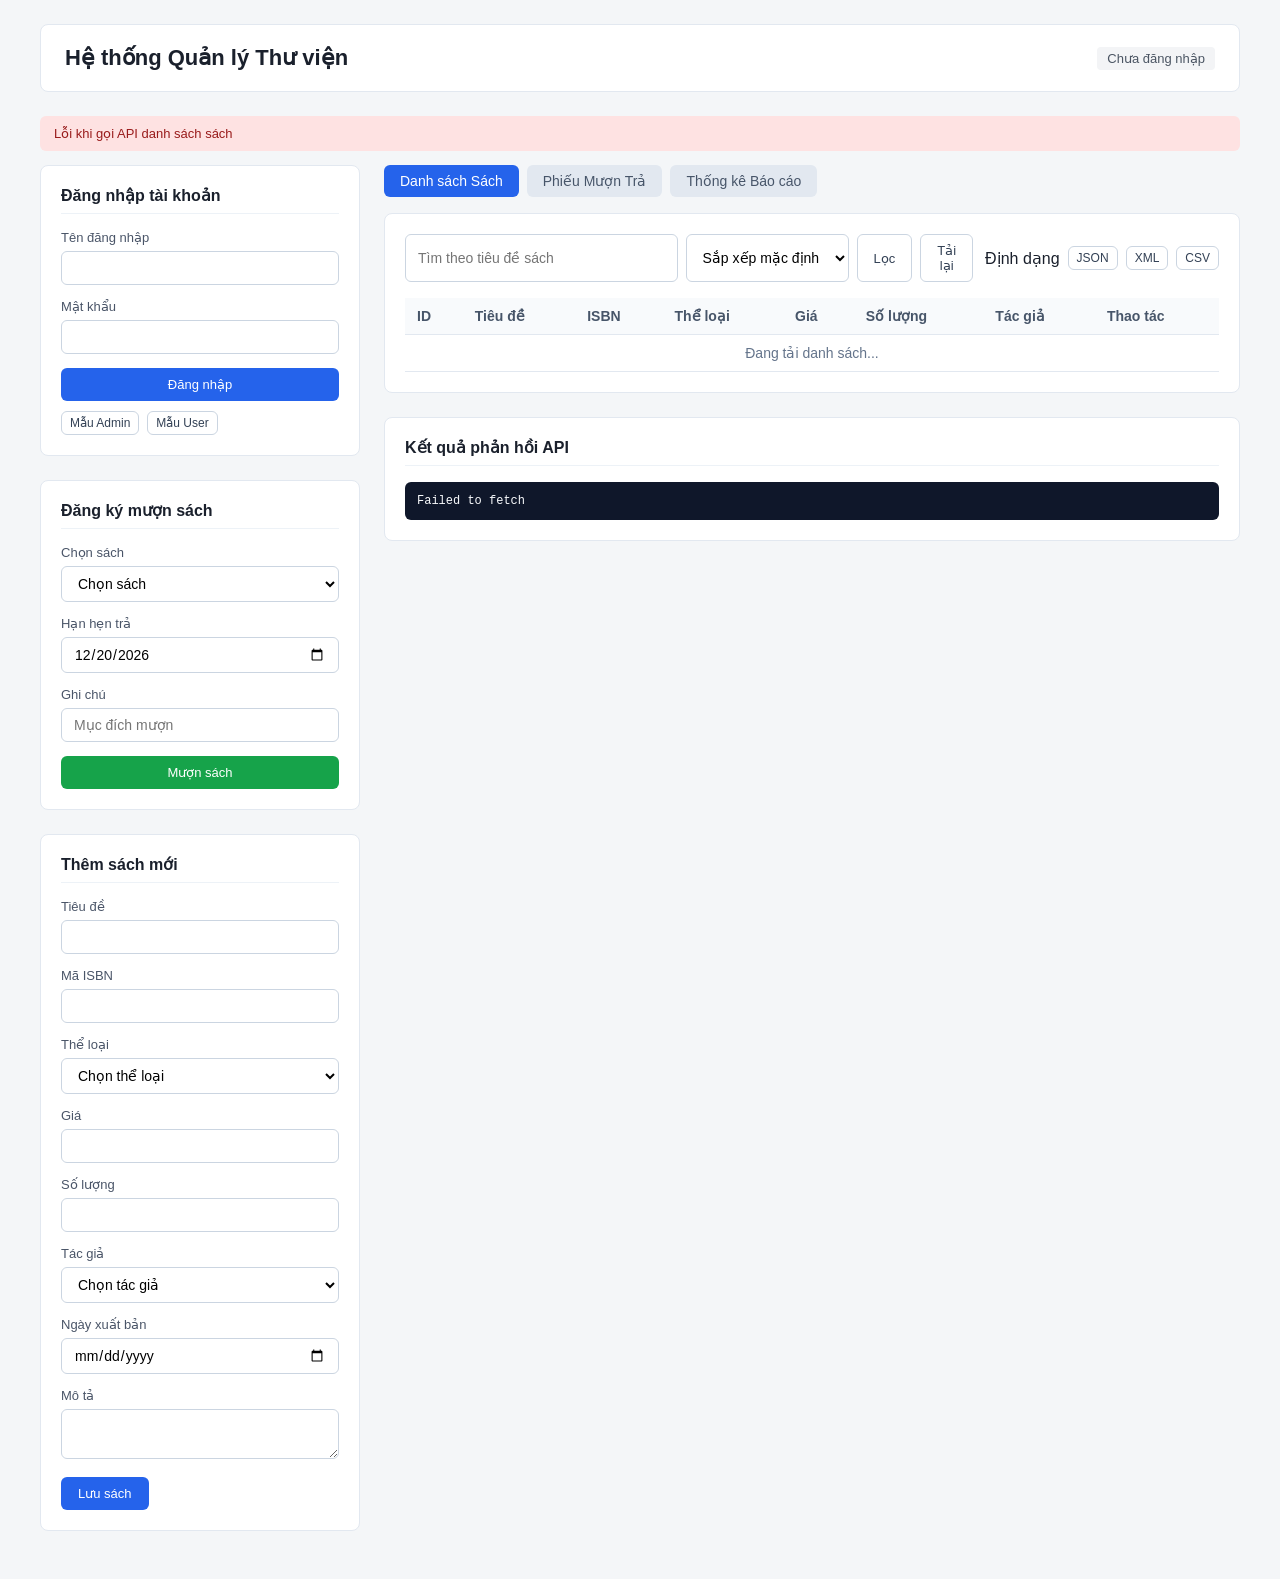
==== Frontend/index.html @ f19b7ca0 "first commit" ====
<!DOCTYPE html>
<html lang="vi">
<head>
    <meta charset="UTF-8">
    <meta name="viewport" content="width=device-width, initial-scale=1.0">
    <title>Hệ thống Quản lý Thư viện</title>
    <link rel="stylesheet" href="css/style.css">
</head>
<body>
    <div class="container">
        <header>
            <h1>Hệ thống Quản lý Thư viện</h1>
            <div class="auth-bar">
                <span id="userStatus" class="badge badge-guest">Chưa đăng nhập</span>
                <button id="btnChangePasswordModal" class="btn btn-secondary btn-sm hidden" onclick="toggleChangePasswordCard()">Đổi mật khẩu</button>
                <button id="btnLogout" class="btn btn-secondary btn-sm hidden" onclick="handleLogout()">Đăng xuất</button>
            </div>
        </header>

        <div id="notification" class="alert hidden"></div>

        <div class="grid">
            <div>
                <!-- Khối đăng nhập -->
                <div id="loginCard" class="card">
                    <div class="card-title">Đăng nhập tài khoản</div>
                    <form id="loginForm" onsubmit="handleLogin(event)">
                        <div class="form-group">
                            <label>Tên đăng nhập</label>
                            <input type="text" id="loginUsername" required autocomplete="username">
                        </div>
                        <div class="form-group">
                            <label>Mật khẩu</label>
                            <input type="password" id="loginPassword" required autocomplete="current-password">
                        </div>
                        <button type="submit" class="btn btn-primary" style="width: 100%;">Đăng nhập</button>
                        <div class="btn-group">
                            <button type="button" class="btn btn-secondary btn-sm" onclick="fillAccount('admin', 'Admin@123456')">Mẫu Admin</button>
                            <button type="button" class="btn btn-secondary btn-sm" onclick="fillAccount('user1', 'User@123456')">Mẫu User</button>
                        </div>
                    </form>
                </div>

                <!-- Khối đổi mật khẩu -->
                <div id="changePasswordCard" class="card hidden">
                    <div class="card-title">Đổi mật khẩu tài khoản</div>
                    <form id="changePasswordForm" onsubmit="handleChangePassword(event)">
                        <div class="form-group">
                            <label>Mật khẩu hiện tại</label>
                            <input type="password" id="currentPassword" required>
                        </div>
                        <div class="form-group">
                            <label>Mật khẩu mới</label>
                            <input type="password" id="newPassword" required minlength="8">
                        </div>
                        <div class="btn-group">
                            <button type="submit" class="btn btn-primary">Xác nhận</button>
                            <button type="button" class="btn btn-secondary" onclick="toggleChangePasswordCard()">Đóng</button>
                        </div>
                    </form>
                </div>

                <!-- Khối mượn sách -->
                <div class="card">
                    <div class="card-title">Đăng ký mượn sách</div>
                    <form id="borrowForm" onsubmit="handleBorrowBook(event)">
                        <div class="form-group">
                            <label>Chọn sách</label>
                            <select id="borrowBookSelect" required>
                                <option value="">Chọn sách</option>
                            </select>
                        </div>
                        <div class="form-group">
                            <label>Hạn hẹn trả</label>
                            <input type="date" id="borrowDueDate" required>
                        </div>
                        <div class="form-group">
                            <label>Ghi chú</label>
                            <input type="text" id="borrowNotes" maxlength="200" placeholder="Mục đích mượn">
                        </div>
                        <button type="submit" class="btn btn-success" style="width: 100%;">Mượn sách</button>
                    </form>
                </div>

                <!-- Khối thêm và sửa sách -->
                <div class="card">
                    <div id="formTitle" class="card-title">Thêm sách mới</div>
                    <form id="bookForm" onsubmit="handleSaveBook(event)">
                        <input type="hidden" id="bookId">
                        
                        <div class="form-group">
                            <label>Tiêu đề</label>
                            <input type="text" id="bookTitle" required maxlength="200">
                        </div>

                        <div class="form-group">
                            <label>Mã ISBN</label>
                            <input type="text" id="bookISBN" required maxlength="20">
                        </div>

                        <div class="form-group">
                            <label>Thể loại</label>
                            <select id="bookCategoryId" required>
                                <option value="">Chọn thể loại</option>
                            </select>
                        </div>

                        <div class="form-group">
                            <label>Giá</label>
                            <input type="number" id="bookPrice" step="1000" min="1000" required>
                        </div>

                        <div class="form-group">
                            <label>Số lượng</label>
                            <input type="number" id="bookQuantity" min="0" required>
                        </div>

                        <div class="form-group">
                            <label>Tác giả</label>
                            <select id="bookAuthorId" required>
                                <option value="">Chọn tác giả</option>
                            </select>
                        </div>

                        <div class="form-group">
                            <label>Ngày xuất bản</label>
                            <input type="date" id="bookPublishedDate" required>
                        </div>

                        <div class="form-group">
                            <label>Mô tả</label>
                            <textarea id="bookDescription" rows="2" maxlength="500"></textarea>
                        </div>

                        <div class="btn-group">
                            <button type="submit" id="btnSaveBook" class="btn btn-primary">Lưu sách</button>
                            <button type="button" id="btnCancelEdit" class="btn btn-secondary hidden" onclick="resetBookForm()">Hủy</button>
                        </div>
                    </form>
                </div>
            </div>

            <div>
                <!-- Thanh chuyển Tab nội dung -->
                <div class="tabs">
                    <button class="tab-btn active" id="tabBooksBtn" onclick="switchTab('books')">Danh sách Sách</button>
                    <button class="tab-btn" id="tabBorrowBtn" onclick="switchTab('borrows')">Phiếu Mượn Trả</button>
                    <button class="tab-btn" id="tabStatsBtn" onclick="switchTab('stats')">Thống kê Báo cáo</button>
                </div>

                <!-- Tab 1: Khối bảng danh sách sách -->
                <div id="tabBooksSection" class="card">
                    <div class="toolbar">
                        <div class="search-box">
                            <input type="text" id="searchKeyword" placeholder="Tìm theo tiêu đề sách">
                            <select id="sortOrder" style="width: 170px;">
                                <option value="">Sắp xếp mặc định</option>
                                <option value="Price asc">Giá tăng dần</option>
                                <option value="Price desc">Giá giảm dần</option>
                                <option value="Title asc">Tiêu đề A đến Z</option>
                            </select>
                            <button type="button" class="btn btn-secondary" onclick="loadBooks()">Lọc</button>
                            <button type="button" class="btn btn-secondary" onclick="resetFilters()">Tải lại</button>
                        </div>
                        <div class="content-negotiation-box">
                            <span>Định dạng</span>
                            <button type="button" class="btn btn-secondary btn-sm" onclick="fetchContent('application/json')">JSON</button>
                            <button type="button" class="btn btn-secondary btn-sm" onclick="fetchContent('application/xml')">XML</button>
                            <button type="button" class="btn btn-secondary btn-sm" onclick="fetchContent('text/csv')">CSV</button>
                        </div>
                    </div>

                    <div class="table-responsive">
                        <table>
                            <thead>
                                <tr>
                                    <th>ID</th>
                                    <th>Tiêu đề</th>
                                    <th>ISBN</th>
                                    <th>Thể loại</th>
                                    <th>Giá</th>
                                    <th>Số lượng</th>
                                    <th>Tác giả</th>
                                    <th>Thao tác</th>
                                </tr>
                            </thead>
                            <tbody id="booksTableBody">
                                <tr>
                                    <td colspan="8" style="text-align: center; color: #64748b;">Đang tải danh sách...</td>
                                </tr>
                            </tbody>
                        </table>
                    </div>
                </div>

                <!-- Tab 2: Khối bảng danh sách phiếu mượn trả -->
                <div id="tabBorrowsSection" class="card hidden">
                    <div class="toolbar">
                        <div class="search-box">
                            <button type="button" class="btn btn-secondary" onclick="loadBorrowRecords()">Tải lại danh sách phiếu</button>
                        </div>
                    </div>
                    <div class="table-responsive">
                        <table>
                            <thead>
                                <tr>
                                    <th>Mã phiếu</th>
                                    <th>Người mượn</th>
                                    <th>Tên sách</th>
                                    <th>Ngày mượn</th>
                                    <th>Hạn trả</th>
                                    <th>Trạng thái</th>
                                    <th>Phạt</th>
                                    <th>Thao tác</th>
                                </tr>
                            </thead>
                            <tbody id="borrowsTableBody">
                                <tr>
                                    <td colspan="8" style="text-align: center; color: #64748b;">Đang tải phiếu mượn...</td>
                                </tr>
                            </tbody>
                        </table>
                    </div>
                </div>

                <!-- Tab 3: Khối thống kê báo cáo -->
                <div id="tabStatsSection" class="card hidden">
                    <div class="toolbar">
                        <button type="button" class="btn btn-secondary" onclick="loadStatistics()">Làm mới số liệu</button>
                    </div>
                    <div id="statsContainer">
                        <p style="color: #64748b;">Nhấn làm mới số liệu để tải báo cáo thống kê quản trị.</p>
                    </div>
                </div>

                <!-- Khối hiển thị dữ liệu phản hồi API và Content Negotiation -->
                <div class="card">
                    <div class="card-title">Kết quả phản hồi API</div>
                    <pre id="apiOutput" class="output-pre">Chưa có yêu cầu nào được thực hiện</pre>
                </div>
            </div>
        </div>
    </div>

    <script src="js/app.js"></script>
</body>
</html>
---- Frontend/css/style.css ----
* {
    box-sizing: border-box;
    margin: 0;
    padding: 0;
    font-family: -apple-system, BlinkMacSystemFont, "Segoe UI", Roboto, Helvetica, Arial, sans-serif;
}

body {
    background-color: #f4f6f8;
    color: #1a202c;
    padding: 24px;
}

.container {
    max-width: 1200px;
    margin: 0 auto;
}

header {
    background: #ffffff;
    padding: 20px 24px;
    border-radius: 8px;
    border: 1px solid #e2e8f0;
    margin-bottom: 24px;
    display: flex;
    justify-content: space-between;
    align-items: center;
}

h1 {
    font-size: 22px;
    font-weight: 600;
}

.auth-bar {
    display: flex;
    gap: 12px;
    align-items: center;
}

.badge {
    padding: 4px 10px;
    border-radius: 4px;
    font-size: 13px;
    font-weight: 500;
}

.badge-admin {
    background: #fee2e2;
    color: #991b1b;
}

.badge-user {
    background: #e0e7ff;
    color: #3730a3;
}

.badge-guest {
    background: #f3f4f6;
    color: #4b5563;
}

.badge-borrowing {
    background: #fef3c7;
    color: #92400e;
}

.badge-returned {
    background: #dcfce7;
    color: #166534;
}

.tabs {
    display: flex;
    gap: 8px;
    margin-bottom: 16px;
}

.tab-btn {
    padding: 8px 16px;
    background: #e2e8f0;
    border: none;
    border-radius: 6px;
    font-size: 14px;
    font-weight: 500;
    cursor: pointer;
    color: #475569;
}

.tab-btn.active {
    background: #2563eb;
    color: #ffffff;
}

.grid {
    display: grid;
    grid-template-columns: 320px 1fr;
    gap: 24px;
}

.card {
    background: #ffffff;
    border-radius: 8px;
    border: 1px solid #e2e8f0;
    padding: 20px;
    margin-bottom: 24px;
}

.card-title {
    font-size: 16px;
    font-weight: 600;
    margin-bottom: 16px;
    padding-bottom: 8px;
    border-bottom: 1px solid #edf2f7;
}

.form-group {
    margin-bottom: 14px;
}

label {
    display: block;
    font-size: 13px;
    font-weight: 500;
    margin-bottom: 6px;
    color: #4a5568;
}

input, select, textarea {
    width: 100%;
    padding: 8px 12px;
    border: 1px solid #cbd5e1;
    border-radius: 6px;
    font-size: 14px;
    background: #ffffff;
}

input:focus, select:focus, textarea:focus {
    outline: none;
    border-color: #3b82f6;
}

.btn {
    display: inline-block;
    padding: 8px 16px;
    border-radius: 6px;
    font-size: 13px;
    font-weight: 500;
    cursor: pointer;
    border: 1px solid transparent;
    text-align: center;
}

.btn-primary {
    background: #2563eb;
    color: #ffffff;
}

.btn-primary:hover {
    background: #1d4ed8;
}

.btn-secondary {
    background: #ffffff;
    border-color: #cbd5e1;
    color: #334155;
}

.btn-secondary:hover {
    background: #f8fafc;
}

.btn-success {
    background: #16a34a;
    color: #ffffff;
}

.btn-success:hover {
    background: #15803d;
}

.btn-danger {
    background: #dc2626;
    color: #ffffff;
}

.btn-danger:hover {
    background: #b91c1c;
}

.btn-group {
    display: flex;
    gap: 8px;
    margin-top: 10px;
}

.table-responsive {
    overflow-x: auto;
}

table {
    width: 100%;
    border-collapse: collapse;
    font-size: 14px;
}

th, td {
    padding: 10px 12px;
    text-align: left;
    border-bottom: 1px solid #e2e8f0;
}

th {
    background: #f8fafc;
    font-weight: 600;
    color: #475569;
}

tr:hover {
    background: #f8fafc;
}

.actions {
    display: flex;
    gap: 6px;
}

.btn-sm {
    padding: 4px 8px;
    font-size: 12px;
}

.toolbar {
    display: flex;
    justify-content: space-between;
    align-items: center;
    gap: 12px;
    margin-bottom: 16px;
    flex-wrap: wrap;
}

.search-box {
    display: flex;
    gap: 8px;
    flex: 1;
}

.content-negotiation-box {
    display: flex;
    gap: 8px;
    align-items: center;
}

.output-pre {
    background: #0f172a;
    color: #f8fafc;
    padding: 12px;
    border-radius: 6px;
    font-family: Consolas, Monaco, monospace;
    font-size: 12px;
    max-height: 220px;
    overflow-y: auto;
    white-space: pre-wrap;
    word-break: break-all;
}

.alert {
    padding: 10px 14px;
    border-radius: 6px;
    font-size: 13px;
    margin-bottom: 14px;
}

.alert-success {
    background: #dcfce7;
    color: #166534;
}

.alert-error {
    background: #fee2e2;
    color: #991b1b;
}

.hidden {
    display: none !important;
}
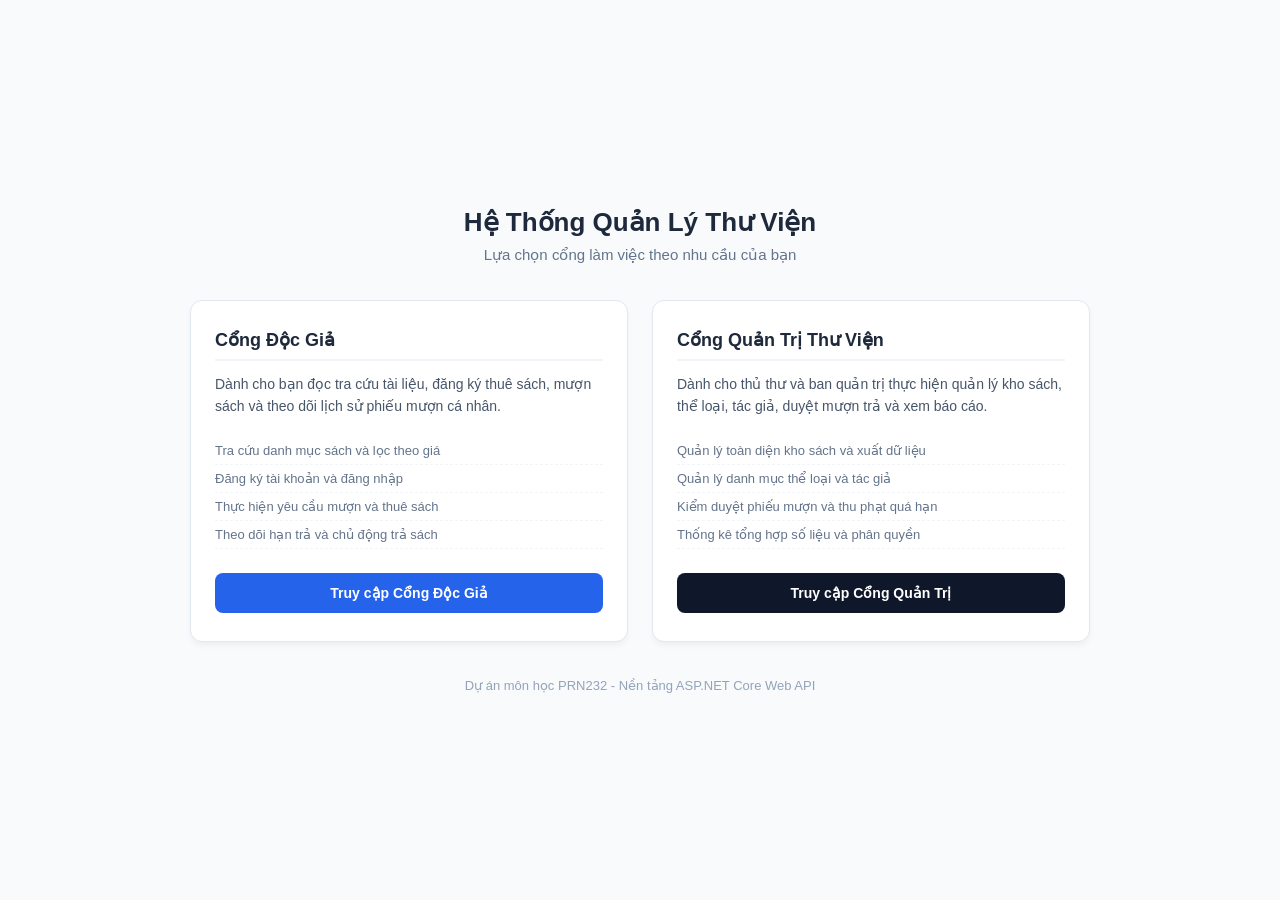
==== commit 00b40236: "feat: add frontend web portals, styles, and architecture documentation" ====
--- a/Frontend/index.html
+++ b/Frontend/index.html
@@ -3,245 +3,53 @@
 <head>
     <meta charset="UTF-8">
     <meta name="viewport" content="width=device-width, initial-scale=1.0">
-    <title>Hệ thống Quản lý Thư viện</title>
+    <title>Hệ Thống Thư Viện</title>
     <link rel="stylesheet" href="css/style.css">
 </head>
 <body>
-    <div class="container">
-        <header>
-            <h1>Hệ thống Quản lý Thư viện</h1>
-            <div class="auth-bar">
-                <span id="userStatus" class="badge badge-guest">Chưa đăng nhập</span>
-                <button id="btnChangePasswordModal" class="btn btn-secondary btn-sm hidden" onclick="toggleChangePasswordCard()">Đổi mật khẩu</button>
-                <button id="btnLogout" class="btn btn-secondary btn-sm hidden" onclick="handleLogout()">Đăng xuất</button>
-            </div>
-        </header>
+    <div class="portal-wrapper">
+        <!-- Tieu de he thong -->
+        <div class="portal-header">
+            <h1>Hệ Thống Quản Lý Thư Viện</h1>
+            <p>Lựa chọn cổng làm việc theo nhu cầu của bạn</p>
+        </div>
 
-        <div id="notification" class="alert hidden"></div>
-
-        <div class="grid">
-            <div>
-                <!-- Khối đăng nhập -->
-                <div id="loginCard" class="card">
-                    <div class="card-title">Đăng nhập tài khoản</div>
-                    <form id="loginForm" onsubmit="handleLogin(event)">
-                        <div class="form-group">
-                            <label>Tên đăng nhập</label>
-                            <input type="text" id="loginUsername" required autocomplete="username">
-                        </div>
-                        <div class="form-group">
-                            <label>Mật khẩu</label>
-                            <input type="password" id="loginPassword" required autocomplete="current-password">
-                        </div>
-                        <button type="submit" class="btn btn-primary" style="width: 100%;">Đăng nhập</button>
-                        <div class="btn-group">
-                            <button type="button" class="btn btn-secondary btn-sm" onclick="fillAccount('admin', 'Admin@123456')">Mẫu Admin</button>
-                            <button type="button" class="btn btn-secondary btn-sm" onclick="fillAccount('user1', 'User@123456')">Mẫu User</button>
-                        </div>
-                    </form>
+        <!-- Danh sach hai cong lam viec -->
+        <div class="portal-grid">
+            <!-- Cong danh cho Doc gia / Nguoi dung -->
+            <div class="portal-card">
+                <div>
+                    <h2>Cổng Độc Giả</h2>
+                    <p>Dành cho bạn đọc tra cứu tài liệu, đăng ký thuê sách, mượn sách và theo dõi lịch sử phiếu mượn cá nhân.</p>
+                    <ul>
+                        <li>Tra cứu danh mục sách và lọc theo giá</li>
+                        <li>Đăng ký tài khoản và đăng nhập</li>
+                        <li>Thực hiện yêu cầu mượn và thuê sách</li>
+                        <li>Theo dõi hạn trả và chủ động trả sách</li>
+                    </ul>
                 </div>
-
-                <!-- Khối đổi mật khẩu -->
-                <div id="changePasswordCard" class="card hidden">
-                    <div class="card-title">Đổi mật khẩu tài khoản</div>
-                    <form id="changePasswordForm" onsubmit="handleChangePassword(event)">
-                        <div class="form-group">
-                            <label>Mật khẩu hiện tại</label>
-                            <input type="password" id="currentPassword" required>
-                        </div>
-                        <div class="form-group">
-                            <label>Mật khẩu mới</label>
-                            <input type="password" id="newPassword" required minlength="8">
-                        </div>
-                        <div class="btn-group">
-                            <button type="submit" class="btn btn-primary">Xác nhận</button>
-                            <button type="button" class="btn btn-secondary" onclick="toggleChangePasswordCard()">Đóng</button>
-                        </div>
-                    </form>
-                </div>
-
-                <!-- Khối mượn sách -->
-                <div class="card">
-                    <div class="card-title">Đăng ký mượn sách</div>
-                    <form id="borrowForm" onsubmit="handleBorrowBook(event)">
-                        <div class="form-group">
-                            <label>Chọn sách</label>
-                            <select id="borrowBookSelect" required>
-                                <option value="">Chọn sách</option>
-                            </select>
-                        </div>
-                        <div class="form-group">
-                            <label>Hạn hẹn trả</label>
-                            <input type="date" id="borrowDueDate" required>
-                        </div>
-                        <div class="form-group">
-                            <label>Ghi chú</label>
-                            <input type="text" id="borrowNotes" maxlength="200" placeholder="Mục đích mượn">
-                        </div>
-                        <button type="submit" class="btn btn-success" style="width: 100%;">Mượn sách</button>
-                    </form>
-                </div>
-
-                <!-- Khối thêm và sửa sách -->
-                <div class="card">
-                    <div id="formTitle" class="card-title">Thêm sách mới</div>
-                    <form id="bookForm" onsubmit="handleSaveBook(event)">
-                        <input type="hidden" id="bookId">
-                        
-                        <div class="form-group">
-                            <label>Tiêu đề</label>
-                            <input type="text" id="bookTitle" required maxlength="200">
-                        </div>
-
-                        <div class="form-group">
-                            <label>Mã ISBN</label>
-                            <input type="text" id="bookISBN" required maxlength="20">
-                        </div>
-
-                        <div class="form-group">
-                            <label>Thể loại</label>
-                            <select id="bookCategoryId" required>
-                                <option value="">Chọn thể loại</option>
-                            </select>
-                        </div>
-
-                        <div class="form-group">
-                            <label>Giá</label>
-                            <input type="number" id="bookPrice" step="1000" min="1000" required>
-                        </div>
-
-                        <div class="form-group">
-                            <label>Số lượng</label>
-                            <input type="number" id="bookQuantity" min="0" required>
-                        </div>
-
-                        <div class="form-group">
-                            <label>Tác giả</label>
-                            <select id="bookAuthorId" required>
-                                <option value="">Chọn tác giả</option>
-                            </select>
-                        </div>
-
-                        <div class="form-group">
-                            <label>Ngày xuất bản</label>
-                            <input type="date" id="bookPublishedDate" required>
-                        </div>
-
-                        <div class="form-group">
-                            <label>Mô tả</label>
-                            <textarea id="bookDescription" rows="2" maxlength="500"></textarea>
-                        </div>
-
-                        <div class="btn-group">
-                            <button type="submit" id="btnSaveBook" class="btn btn-primary">Lưu sách</button>
-                            <button type="button" id="btnCancelEdit" class="btn btn-secondary hidden" onclick="resetBookForm()">Hủy</button>
-                        </div>
-                    </form>
-                </div>
+                <a href="user/index.html" class="btn-portal btn-user">Truy cập Cổng Độc Giả</a>
             </div>
 
-            <div>
-                <!-- Thanh chuyển Tab nội dung -->
-                <div class="tabs">
-                    <button class="tab-btn active" id="tabBooksBtn" onclick="switchTab('books')">Danh sách Sách</button>
-                    <button class="tab-btn" id="tabBorrowBtn" onclick="switchTab('borrows')">Phiếu Mượn Trả</button>
-                    <button class="tab-btn" id="tabStatsBtn" onclick="switchTab('stats')">Thống kê Báo cáo</button>
+            <!-- Cong danh cho Quan tri vien Thu vien -->
+            <div class="portal-card">
+                <div>
+                    <h2>Cổng Quản Trị Thư Viện</h2>
+                    <p>Dành cho thủ thư và ban quản trị thực hiện quản lý kho sách, thể loại, tác giả, duyệt mượn trả và xem báo cáo.</p>
+                    <ul>
+                        <li>Quản lý toàn diện kho sách và xuất dữ liệu</li>
+                        <li>Quản lý danh mục thể loại và tác giả</li>
+                        <li>Kiểm duyệt phiếu mượn và thu phạt quá hạn</li>
+                        <li>Thống kê tổng hợp số liệu và phân quyền</li>
+                    </ul>
                 </div>
-
-                <!-- Tab 1: Khối bảng danh sách sách -->
-                <div id="tabBooksSection" class="card">
-                    <div class="toolbar">
-                        <div class="search-box">
-                            <input type="text" id="searchKeyword" placeholder="Tìm theo tiêu đề sách">
-                            <select id="sortOrder" style="width: 170px;">
-                                <option value="">Sắp xếp mặc định</option>
-                                <option value="Price asc">Giá tăng dần</option>
-                                <option value="Price desc">Giá giảm dần</option>
-                                <option value="Title asc">Tiêu đề A đến Z</option>
-                            </select>
-                            <button type="button" class="btn btn-secondary" onclick="loadBooks()">Lọc</button>
-                            <button type="button" class="btn btn-secondary" onclick="resetFilters()">Tải lại</button>
-                        </div>
-                        <div class="content-negotiation-box">
-                            <span>Định dạng</span>
-                            <button type="button" class="btn btn-secondary btn-sm" onclick="fetchContent('application/json')">JSON</button>
-                            <button type="button" class="btn btn-secondary btn-sm" onclick="fetchContent('application/xml')">XML</button>
-                            <button type="button" class="btn btn-secondary btn-sm" onclick="fetchContent('text/csv')">CSV</button>
-                        </div>
-                    </div>
-
-                    <div class="table-responsive">
-                        <table>
-                            <thead>
-                                <tr>
-                                    <th>ID</th>
-                                    <th>Tiêu đề</th>
-                                    <th>ISBN</th>
-                                    <th>Thể loại</th>
-                                    <th>Giá</th>
-                                    <th>Số lượng</th>
-                                    <th>Tác giả</th>
-                                    <th>Thao tác</th>
-                                </tr>
-                            </thead>
-                            <tbody id="booksTableBody">
-                                <tr>
-                                    <td colspan="8" style="text-align: center; color: #64748b;">Đang tải danh sách...</td>
-                                </tr>
-                            </tbody>
-                        </table>
-                    </div>
-                </div>
-
-                <!-- Tab 2: Khối bảng danh sách phiếu mượn trả -->
-                <div id="tabBorrowsSection" class="card hidden">
-                    <div class="toolbar">
-                        <div class="search-box">
-                            <button type="button" class="btn btn-secondary" onclick="loadBorrowRecords()">Tải lại danh sách phiếu</button>
-                        </div>
-                    </div>
-                    <div class="table-responsive">
-                        <table>
-                            <thead>
-                                <tr>
-                                    <th>Mã phiếu</th>
-                                    <th>Người mượn</th>
-                                    <th>Tên sách</th>
-                                    <th>Ngày mượn</th>
-                                    <th>Hạn trả</th>
-                                    <th>Trạng thái</th>
-                                    <th>Phạt</th>
-                                    <th>Thao tác</th>
-                                </tr>
-                            </thead>
-                            <tbody id="borrowsTableBody">
-                                <tr>
-                                    <td colspan="8" style="text-align: center; color: #64748b;">Đang tải phiếu mượn...</td>
-                                </tr>
-                            </tbody>
-                        </table>
-                    </div>
-                </div>
-
-                <!-- Tab 3: Khối thống kê báo cáo -->
-                <div id="tabStatsSection" class="card hidden">
-                    <div class="toolbar">
-                        <button type="button" class="btn btn-secondary" onclick="loadStatistics()">Làm mới số liệu</button>
-                    </div>
-                    <div id="statsContainer">
-                        <p style="color: #64748b;">Nhấn làm mới số liệu để tải báo cáo thống kê quản trị.</p>
-                    </div>
-                </div>
-
-                <!-- Khối hiển thị dữ liệu phản hồi API và Content Negotiation -->
-                <div class="card">
-                    <div class="card-title">Kết quả phản hồi API</div>
-                    <pre id="apiOutput" class="output-pre">Chưa có yêu cầu nào được thực hiện</pre>
-                </div>
+                <a href="admin/index.html" class="btn-portal btn-admin">Truy cập Cổng Quản Trị</a>
             </div>
         </div>
+
+        <div class="portal-footer">
+            Dự án môn học PRN232 - Nền tảng ASP.NET Core Web API
+        </div>
     </div>
-
-    <script src="js/app.js"></script>
 </body>
 </html>
--- a/Frontend/css/style.css
+++ b/Frontend/css/style.css
@@ -1,3 +1,4 @@
+/* CSS cho Cong Dieu Huong He Thong Thu Vien */
 * {
     box-sizing: border-box;
     margin: 0;
@@ -6,281 +7,129 @@
 }
 
 body {
-    background-color: #f4f6f8;
-    color: #1a202c;
-    padding: 24px;
+    background-color: #f8fafc;
+    color: #0f172a;
+    padding: 32px 20px;
+    display: flex;
+    justify-content: center;
+    align-items: center;
+    min-height: 100vh;
 }
 
-.container {
-    max-width: 1200px;
-    margin: 0 auto;
+.portal-wrapper {
+    max-width: 900px;
+    width: 100%;
 }
 
-header {
-    background: #ffffff;
-    padding: 20px 24px;
-    border-radius: 8px;
-    border: 1px solid #e2e8f0;
-    margin-bottom: 24px;
-    display: flex;
-    justify-content: space-between;
-    align-items: center;
+.portal-header {
+    text-align: center;
+    margin-bottom: 36px;
 }
 
-h1 {
-    font-size: 22px;
-    font-weight: 600;
+.portal-header h1 {
+    font-size: 26px;
+    font-weight: 700;
+    color: #1e293b;
+    margin-bottom: 8px;
 }
 
-.auth-bar {
-    display: flex;
-    gap: 12px;
-    align-items: center;
+.portal-header p {
+    font-size: 15px;
+    color: #64748b;
 }
 
-.badge {
-    padding: 4px 10px;
-    border-radius: 4px;
-    font-size: 13px;
-    font-weight: 500;
+.portal-grid {
+    display: grid;
+    grid-template-columns: 1fr 1fr;
+    gap: 24px;
 }
 
-.badge-admin {
-    background: #fee2e2;
-    color: #991b1b;
+.portal-card {
+    background: #ffffff;
+    border: 1px solid #e2e8f0;
+    border-radius: 12px;
+    padding: 28px 24px;
+    display: flex;
+    flex-direction: column;
+    justify-content: space-between;
+    box-shadow: 0 4px 6px -1px rgba(0, 0, 0, 0.05);
+    transition: transform 0.2s ease, box-shadow 0.2s ease;
 }
 
-.badge-user {
-    background: #e0e7ff;
-    color: #3730a3;
+.portal-card:hover {
+    transform: translateY(-4px);
+    box-shadow: 0 10px 15px -3px rgba(0, 0, 0, 0.1);
 }
 
-.badge-guest {
-    background: #f3f4f6;
-    color: #4b5563;
+.portal-card h2 {
+    font-size: 18px;
+    font-weight: 600;
+    color: #1e293b;
+    margin-bottom: 12px;
+    border-bottom: 2px solid #f1f5f9;
+    padding-bottom: 8px;
 }
 
-.badge-borrowing {
-    background: #fef3c7;
-    color: #92400e;
+.portal-card p {
+    font-size: 14px;
+    color: #475569;
+    line-height: 1.6;
+    margin-bottom: 20px;
+    flex-grow: 1;
 }
 
-.badge-returned {
-    background: #dcfce7;
-    color: #166534;
+.portal-card ul {
+    list-style: none;
+    margin-bottom: 24px;
 }
 
-.tabs {
-    display: flex;
-    gap: 8px;
-    margin-bottom: 16px;
+.portal-card ul li {
+    font-size: 13px;
+    color: #64748b;
+    padding: 6px 0;
+    border-bottom: 1px dashed #f1f5f9;
 }
 
-.tab-btn {
-    padding: 8px 16px;
-    background: #e2e8f0;
-    border: none;
-    border-radius: 6px;
+.btn-portal {
+    display: block;
+    width: 100%;
+    padding: 12px 20px;
     font-size: 14px;
-    font-weight: 500;
+    font-weight: 600;
+    text-align: center;
+    text-decoration: none;
+    border-radius: 8px;
     cursor: pointer;
-    color: #475569;
+    transition: background 0.2s;
 }
 
-.tab-btn.active {
+.btn-user {
     background: #2563eb;
     color: #ffffff;
 }
 
-.grid {
-    display: grid;
-    grid-template-columns: 320px 1fr;
-    gap: 24px;
+.btn-user:hover {
+    background: #1d4ed8;
 }
 
-.card {
-    background: #ffffff;
-    border-radius: 8px;
-    border: 1px solid #e2e8f0;
-    padding: 20px;
-    margin-bottom: 24px;
-}
-
-.card-title {
-    font-size: 16px;
-    font-weight: 600;
-    margin-bottom: 16px;
-    padding-bottom: 8px;
-    border-bottom: 1px solid #edf2f7;
-}
-
-.form-group {
-    margin-bottom: 14px;
-}
-
-label {
-    display: block;
-    font-size: 13px;
-    font-weight: 500;
-    margin-bottom: 6px;
-    color: #4a5568;
-}
-
-input, select, textarea {
-    width: 100%;
-    padding: 8px 12px;
-    border: 1px solid #cbd5e1;
-    border-radius: 6px;
-    font-size: 14px;
-    background: #ffffff;
-}
-
-input:focus, select:focus, textarea:focus {
-    outline: none;
-    border-color: #3b82f6;
-}
-
-.btn {
-    display: inline-block;
-    padding: 8px 16px;
-    border-radius: 6px;
-    font-size: 13px;
-    font-weight: 500;
-    cursor: pointer;
-    border: 1px solid transparent;
-    text-align: center;
-}
-
-.btn-primary {
-    background: #2563eb;
+.btn-admin {
+    background: #0f172a;
     color: #ffffff;
 }
 
-.btn-primary:hover {
-    background: #1d4ed8;
+.btn-admin:hover {
+    background: #1e293b;
 }
 
-.btn-secondary {
-    background: #ffffff;
-    border-color: #cbd5e1;
-    color: #334155;
+.portal-footer {
+    text-align: center;
+    margin-top: 36px;
+    font-size: 13px;
+    color: #94a3b8;
 }
 
-.btn-secondary:hover {
-    background: #f8fafc;
+@media (max-width: 768px) {
+    .portal-grid {
+        grid-template-columns: 1fr;
+    }
 }
-
-.btn-success {
-    background: #16a34a;
-    color: #ffffff;
-}
-
-.btn-success:hover {
-    background: #15803d;
-}
-
-.btn-danger {
-    background: #dc2626;
-    color: #ffffff;
-}
-
-.btn-danger:hover {
-    background: #b91c1c;
-}
-
-.btn-group {
-    display: flex;
-    gap: 8px;
-    margin-top: 10px;
-}
-
-.table-responsive {
-    overflow-x: auto;
-}
-
-table {
-    width: 100%;
-    border-collapse: collapse;
-    font-size: 14px;
-}
-
-th, td {
-    padding: 10px 12px;
-    text-align: left;
-    border-bottom: 1px solid #e2e8f0;
-}
-
-th {
-    background: #f8fafc;
-    font-weight: 600;
-    color: #475569;
-}
-
-tr:hover {
-    background: #f8fafc;
-}
-
-.actions {
-    display: flex;
-    gap: 6px;
-}
-
-.btn-sm {
-    padding: 4px 8px;
-    font-size: 12px;
-}
-
-.toolbar {
-    display: flex;
-    justify-content: space-between;
-    align-items: center;
-    gap: 12px;
-    margin-bottom: 16px;
-    flex-wrap: wrap;
-}
-
-.search-box {
-    display: flex;
-    gap: 8px;
-    flex: 1;
-}
-
-.content-negotiation-box {
-    display: flex;
-    gap: 8px;
-    align-items: center;
-}
-
-.output-pre {
-    background: #0f172a;
-    color: #f8fafc;
-    padding: 12px;
-    border-radius: 6px;
-    font-family: Consolas, Monaco, monospace;
-    font-size: 12px;
-    max-height: 220px;
-    overflow-y: auto;
-    white-space: pre-wrap;
-    word-break: break-all;
-}
-
-.alert {
-    padding: 10px 14px;
-    border-radius: 6px;
-    font-size: 13px;
-    margin-bottom: 14px;
-}
-
-.alert-success {
-    background: #dcfce7;
-    color: #166534;
-}
-
-.alert-error {
-    background: #fee2e2;
-    color: #991b1b;
-}
-
-.hidden {
-    display: none !important;
-}
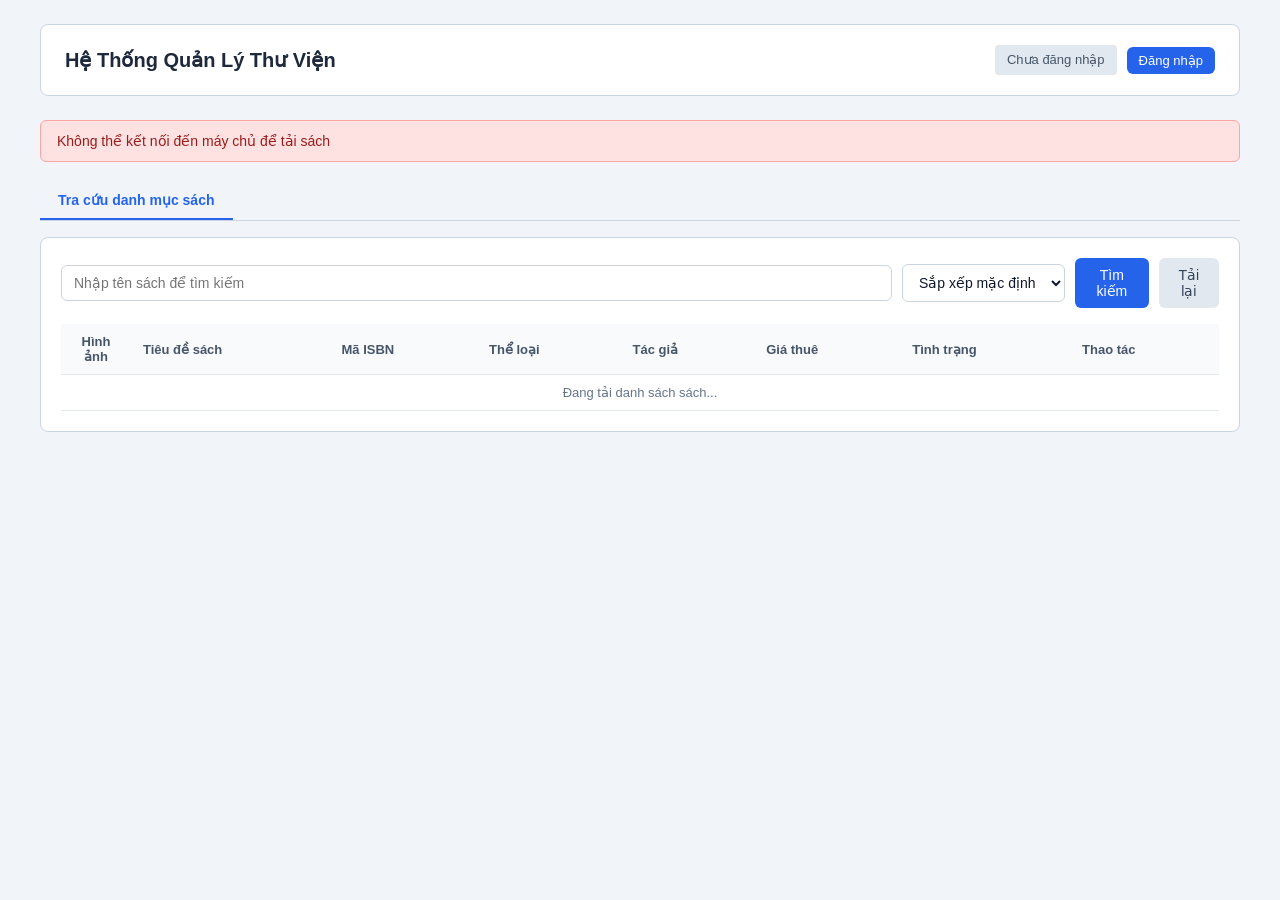
==== commit 2a9c5b97: "feat: initialize project structure with backend API controllers, DTOs, entities, and frontend portal" ====
--- a/Frontend/index.html
+++ b/Frontend/index.html
@@ -3,53 +3,326 @@
 <head>
     <meta charset="UTF-8">
     <meta name="viewport" content="width=device-width, initial-scale=1.0">
-    <title>Hệ Thống Thư Viện</title>
+    <title>Hệ Thống Quản Lý Thư Viện</title>
     <link rel="stylesheet" href="css/style.css">
 </head>
 <body>
-    <div class="portal-wrapper">
-        <!-- Tieu de he thong -->
-        <div class="portal-header">
-            <h1>Hệ Thống Quản Lý Thư Viện</h1>
-            <p>Lựa chọn cổng làm việc theo nhu cầu của bạn</p>
-        </div>
-
-        <!-- Danh sach hai cong lam viec -->
-        <div class="portal-grid">
-            <!-- Cong danh cho Doc gia / Nguoi dung -->
-            <div class="portal-card">
-                <div>
-                    <h2>Cổng Độc Giả</h2>
-                    <p>Dành cho bạn đọc tra cứu tài liệu, đăng ký thuê sách, mượn sách và theo dõi lịch sử phiếu mượn cá nhân.</p>
-                    <ul>
-                        <li>Tra cứu danh mục sách và lọc theo giá</li>
-                        <li>Đăng ký tài khoản và đăng nhập</li>
-                        <li>Thực hiện yêu cầu mượn và thuê sách</li>
-                        <li>Theo dõi hạn trả và chủ động trả sách</li>
-                    </ul>
-                </div>
-                <a href="user/index.html" class="btn-portal btn-user">Truy cập Cổng Độc Giả</a>
-            </div>
-
-            <!-- Cong danh cho Quan tri vien Thu vien -->
-            <div class="portal-card">
-                <div>
-                    <h2>Cổng Quản Trị Thư Viện</h2>
-                    <p>Dành cho thủ thư và ban quản trị thực hiện quản lý kho sách, thể loại, tác giả, duyệt mượn trả và xem báo cáo.</p>
-                    <ul>
-                        <li>Quản lý toàn diện kho sách và xuất dữ liệu</li>
-                        <li>Quản lý danh mục thể loại và tác giả</li>
-                        <li>Kiểm duyệt phiếu mượn và thu phạt quá hạn</li>
-                        <li>Thống kê tổng hợp số liệu và phân quyền</li>
-                    </ul>
-                </div>
-                <a href="admin/index.html" class="btn-portal btn-admin">Truy cập Cổng Quản Trị</a>
-            </div>
-        </div>
-
-        <div class="portal-footer">
-            Dự án môn học PRN232 - Nền tảng ASP.NET Core Web API
-        </div>
-    </div>
+    <div class="container">
+        <!-- Thanh tieu de dau trang -->
+        <header>
+            <div>
+                <h1>Hệ Thống Quản Lý Thư Viện</h1>
+            </div>
+            <div class="auth-bar">
+                <span id="userStatus" class="badge badge-guest">Chưa đăng nhập</span>
+                <button id="btnOpenAuth" class="btn btn-primary btn-sm" onclick="openAuthModal()">Đăng nhập</button>
+                <a id="btnAdminPortal" href="admin/index.html" class="btn btn-primary btn-sm hidden">Trang Quản Trị</a>
+                <button id="btnChangePasswordModal" class="btn btn-secondary btn-sm hidden" onclick="openChangePasswordModal()">Đổi mật khẩu</button>
+                <button id="btnLogout" class="btn btn-secondary btn-sm hidden" onclick="handleLogout()">Đăng xuất</button>
+            </div>
+        </header>
+
+        <!-- Thong bao phan hoi he thong -->
+        <div id="notification" class="alert hidden"></div>
+
+        <!-- Thanh chuyen Tab noi dung -->
+        <div class="tabs">
+            <button type="button" class="tab-btn active" id="tabCatalogBtn" onclick="switchMainTab('catalog')">Tra cứu danh mục sách</button>
+            <button type="button" class="tab-btn hidden" id="tabFavoritesBtn" onclick="switchMainTab('favorites')">Sách yêu thích</button>
+            <button type="button" class="tab-btn hidden" id="tabMyBorrowsBtn" onclick="switchMainTab('myBorrows')">Phiếu mượn của tôi</button>
+        </div>
+
+        <!-- Tab 1: Tra cuu danh muc sach xem duoc ngay khong can dang nhap -->
+        <div id="tabCatalogSection" class="card">
+            <div class="toolbar">
+                <input type="text" id="searchKeyword" placeholder="Nhập tên sách để tìm kiếm">
+                <select id="sortOrder" style="width: 180px;">
+                    <option value="">Sắp xếp mặc định</option>
+                    <option value="Price asc">Giá tăng dần</option>
+                    <option value="Price desc">Giá giảm dần</option>
+                    <option value="Title asc">Tiêu đề A đến Z</option>
+                </select>
+                <button type="button" class="btn btn-primary" onclick="loadBooks()">Tìm kiếm</button>
+                <button type="button" class="btn btn-secondary" onclick="resetFilters()">Tải lại</button>
+            </div>
+
+            <div class="table-responsive">
+                <table>
+                    <thead>
+                        <tr>
+                            <th style="width: 70px; text-align: center;">Hình ảnh</th>
+                            <th>Tiêu đề sách</th>
+                            <th>Mã ISBN</th>
+                            <th>Thể loại</th>
+                            <th>Tác giả</th>
+                            <th style="white-space: nowrap;">Giá thuê</th>
+                            <th style="white-space: nowrap;">Tình trạng</th>
+                            <th style="white-space: nowrap;">Thao tác</th>
+                        </tr>
+                    </thead>
+                    <tbody id="booksTableBody">
+                        <tr>
+                            <td colspan="8" style="text-align: center; color: #64748b;">Đang tải danh sách sách...</td>
+                        </tr>
+                    </tbody>
+                </table>
+            </div>
+        </div>
+
+        <!-- Tab 2: Phieu muon ca nhan -->
+        <div id="tabMyBorrowsSection" class="card hidden">
+            <div class="toolbar">
+                <button type="button" class="btn btn-secondary" onclick="loadMyBorrowRecords()">Làm mới danh sách phiếu</button>
+            </div>
+
+            <div class="table-responsive">
+                <table>
+                    <thead>
+                        <tr>
+                            <th>Mã phiếu</th>
+                            <th>Tên sách</th>
+                            <th>Ngày mượn</th>
+                            <th>Hạn trả</th>
+                            <th>Ngày trả</th>
+                            <th>Trạng thái</th>
+                            <th>Phạt phát sinh</th>
+                            <th>Thao tác</th>
+                        </tr>
+                    </thead>
+                    <tbody id="myBorrowsTableBody">
+                        <tr>
+                            <td colspan="8" style="text-align: center; color: #64748b;">Vui lòng đăng nhập để xem danh sách phiếu mượn</td>
+                        </tr>
+                    </tbody>
+                </table>
+            </div>
+        </div>
+
+        <!-- Tab 3: Danh sach sach yeu thich cua doc gia -->
+        <div id="tabFavoritesSection" class="card hidden">
+            <div class="toolbar">
+                <button type="button" class="btn btn-secondary" onclick="loadFavorites()">Làm mới danh sách yêu thích</button>
+            </div>
+
+            <div class="table-responsive">
+                <table>
+                    <thead>
+                        <tr>
+                            <th style="width: 70px; text-align: center;">Hình ảnh</th>
+                            <th>Tiêu đề sách</th>
+                            <th>Mã ISBN</th>
+                            <th>Thể loại</th>
+                            <th>Tác giả</th>
+                            <th style="white-space: nowrap;">Giá thuê</th>
+                            <th style="white-space: nowrap;">Tình trạng</th>
+                            <th style="white-space: nowrap;">Thao tác</th>
+                        </tr>
+                    </thead>
+                    <tbody id="favoritesTableBody">
+                        <tr>
+                            <td colspan="8" style="text-align: center; color: #64748b;">Vui lòng đăng nhập để xem danh sách yêu thích</td>
+                        </tr>
+                    </tbody>
+                </table>
+            </div>
+        </div>
+    </div>
+
+    <!-- Hop thoai Dang nhap va Dang ky -->
+    <div id="authModal" class="modal-overlay hidden">
+        <div class="modal-content">
+            <div class="modal-header">
+                <div class="tabs" style="margin-bottom: 0; border-bottom: none;">
+                    <button type="button" id="tabAuthLoginBtn" class="tab-btn active" onclick="switchAuthTab('login')">Đăng nhập</button>
+                    <button type="button" id="tabAuthRegisterBtn" class="tab-btn" onclick="switchAuthTab('register')">Đăng ký</button>
+                </div>
+                <button type="button" class="btn-close" onclick="closeAuthModal()">&times;</button>
+            </div>
+
+            <!-- Form dang nhap -->
+            <form id="loginForm" onsubmit="handleLogin(event)">
+                <div class="form-group">
+                    <label>Tên đăng nhập</label>
+                    <input type="text" id="loginUsername" required autocomplete="username">
+                </div>
+                <div class="form-group">
+                    <label>Mật khẩu</label>
+                    <input type="password" id="loginPassword" required autocomplete="current-password">
+                </div>
+                <div class="btn-group">
+                    <button type="submit" class="btn btn-primary" style="flex: 1;">Đăng nhập</button>
+                    <button type="button" class="btn btn-secondary" onclick="closeAuthModal()">Hủy</button>
+                </div>
+            </form>
+
+            <!-- Form dang ky -->
+            <form id="registerForm" class="hidden" onsubmit="handleRegister(event)">
+                <div class="form-group">
+                    <label>Tên đăng nhập</label>
+                    <input type="text" id="regUsername" required maxlength="50">
+                </div>
+                <div class="form-group">
+                    <label>Email</label>
+                    <input type="email" id="regEmail" required maxlength="100">
+                </div>
+                <div class="form-group">
+                    <label>Họ và tên</label>
+                    <input type="text" id="regFullName" required maxlength="100">
+                </div>
+                <div class="form-group">
+                    <label>Mật khẩu</label>
+                    <input type="password" id="regPassword" required minlength="8">
+                </div>
+                <div class="btn-group">
+                    <button type="submit" class="btn btn-success" style="flex: 1;">Tạo tài khoản</button>
+                    <button type="button" class="btn btn-secondary" onclick="closeAuthModal()">Hủy</button>
+                </div>
+            </form>
+        </div>
+    </div>
+
+    <!-- Hop thoai Chi tiet thong tin sach -->
+    <div id="bookDetailModal" class="modal-overlay hidden" onclick="handleDetailOverlayClick(event)">
+        <div class="modal-detail-content">
+            <div class="modal-header">
+                <div class="card-title" style="margin-bottom: 0; border-bottom: none;">Thông tin chi tiết sách</div>
+                <button type="button" class="btn-close" onclick="closeBookDetailModal()">&times;</button>
+            </div>
+            <div class="book-detail-layout">
+                <img id="detailBookCover" src="images/books/book-1.svg" alt="Bìa sách" class="book-detail-cover">
+                <div class="book-detail-info">
+                    <h3 id="detailBookTitle" class="book-detail-title">Tiêu đề sách</h3>
+                    <div class="book-detail-row">
+                        <span class="book-detail-label">Tác giả:</span>
+                        <span id="detailBookAuthor" class="book-detail-val">-</span>
+                    </div>
+                    <div class="book-detail-row">
+                        <span class="book-detail-label">Thể loại:</span>
+                        <span id="detailBookCategory" class="book-detail-val">-</span>
+                    </div>
+                    <div class="book-detail-row">
+                        <span class="book-detail-label">Mã ISBN:</span>
+                        <code id="detailBookIsbn" class="book-detail-val">-</code>
+                    </div>
+                    <div class="book-detail-row">
+                        <span class="book-detail-label">Giá thuê:</span>
+                        <span id="detailBookPrice" class="book-detail-val" style="font-weight: 600; color: #0284c7;">-</span>
+                    </div>
+                    <div class="book-detail-row">
+                        <span class="book-detail-label">Tình trạng:</span>
+                        <span id="detailBookQuantity" class="book-detail-val">-</span>
+                    </div>
+                    <div class="book-detail-row">
+                        <span class="book-detail-label">Ngày phát hành:</span>
+                        <span id="detailBookPublished" class="book-detail-val">-</span>
+                    </div>
+                    <div class="book-detail-desc" id="detailBookDesc">
+                        Mô tả tóm tắt nội dung sách.
+                    </div>
+                    <div class="btn-group" style="margin-top: 10px;">
+                        <button type="button" id="detailBorrowBtn" class="btn btn-primary" style="flex: 1;">Mượn sách này</button>
+                        <button type="button" id="detailFavoriteBtn" class="btn btn-secondary" onclick="handleDetailToggleFavorite()">Lưu yêu thích</button>
+                        <button type="button" class="btn btn-secondary" onclick="closeBookDetailModal()">Đóng</button>
+                    </div>
+                </div>
+            </div>
+
+            <!-- Phan danh gia va nhan xet tu ban doc -->
+            <div class="reviews-section">
+                <div class="reviews-header">
+                    <h4>Đánh giá từ bạn đọc</h4>
+                    <span id="detailAvgRating" class="rating-badge">0 sao</span>
+                </div>
+
+                <!-- Form viet nhan xet danh cho doc gia da dang nhap -->
+                <div id="reviewFormContainer" class="review-form hidden">
+                    <form id="bookReviewForm" onsubmit="handleSubmitReview(event)">
+                        <input type="hidden" id="reviewBookId">
+                        <div class="form-group" style="margin-bottom: 8px;">
+                            <label>Mức độ đánh giá</label>
+                            <select id="reviewRating" style="padding: 6px 10px;">
+                                <option value="5">5 sao - Rất hài lòng</option>
+                                <option value="4">4 sao - Hài lòng</option>
+                                <option value="3">3 sao - Bình thường</option>
+                                <option value="2">2 sao - Chưa ưng ý</option>
+                                <option value="1">1 sao - Kém</option>
+                            </select>
+                        </div>
+                        <div class="form-group" style="margin-bottom: 8px;">
+                            <label>Nhận xét cảm nghĩ</label>
+                            <textarea id="reviewComment" rows="2" required maxlength="1000" placeholder="Chia sẻ cảm nhận của bạn về cuốn sách" style="width: 100%; padding: 8px 10px; border: 1px solid #cbd5e1; border-radius: 6px; font-size: 13px; font-family: inherit;"></textarea>
+                        </div>
+                        <button type="submit" class="btn btn-primary btn-sm">Gửi đánh giá</button>
+                    </form>
+                </div>
+                <div id="reviewLoginPrompt" class="alert alert-success" style="padding: 8px 12px; font-size: 13px; margin-bottom: 12px;">
+                    Đăng nhập tài khoản để viết nhận xét và chia sẻ đánh giá cho cuốn sách này.
+                </div>
+
+                <!-- Danh sach nhan xet -->
+                <div id="detailReviewsList" class="review-list">
+                    <div style="color: #64748b; font-size: 13px;">Chưa có nhận xét nào. Hãy là người đầu tiên đánh giá cuốn sách này.</div>
+                </div>
+            </div>
+        </div>
+    </div>
+
+    <!-- Hop thoai Dang ky muon sach -->
+    <div id="borrowModal" class="modal-overlay hidden">
+        <div class="modal-content">
+            <div class="modal-header">
+                <div class="card-title" style="margin-bottom: 0; border-bottom: none;">Đăng ký mượn sách</div>
+                <button type="button" class="btn-close" onclick="closeBorrowModal()">&times;</button>
+            </div>
+            <form id="borrowForm" onsubmit="handleBorrowBook(event)">
+                <input type="hidden" id="borrowBookId">
+                <div class="form-group">
+                    <label>Sách đã chọn</label>
+                    <input type="text" id="borrowBookTitle" readonly style="background-color: #f8fafc; font-weight: 600;">
+                </div>
+                <div class="form-group">
+                    <label>Hạn hẹn trả</label>
+                    <input type="date" id="borrowDueDate" required>
+                </div>
+                <div class="form-group">
+                    <label>Ghi chú mượn</label>
+                    <input type="text" id="borrowNotes" maxlength="200" placeholder="Mục đích mượn">
+                </div>
+                <div class="btn-group">
+                    <button type="submit" class="btn btn-success" style="flex: 1;">Xác nhận mượn</button>
+                    <button type="button" class="btn btn-secondary" onclick="closeBorrowModal()">Hủy</button>
+                </div>
+            </form>
+        </div>
+    </div>
+
+    <!-- Hop thoai Doi mat khau -->
+    <div id="changePasswordModal" class="modal-overlay hidden">
+        <div class="modal-content">
+            <div class="modal-header">
+                <div class="card-title" style="margin-bottom: 0; border-bottom: none;">Đổi mật khẩu</div>
+                <button type="button" class="btn-close" onclick="closeChangePasswordModal()">&times;</button>
+            </div>
+            <form id="changePasswordForm" onsubmit="handleChangePassword(event)">
+                <div class="form-group">
+                    <label>Mật khẩu hiện tại</label>
+                    <input type="password" id="currentPassword" required>
+                </div>
+                <div class="form-group">
+                    <label>Mật khẩu mới</label>
+                    <input type="password" id="newPassword" required minlength="8">
+                </div>
+                <div class="btn-group">
+                    <button type="submit" class="btn btn-primary" style="flex: 1;">Xác nhận</button>
+                    <button type="button" class="btn btn-secondary" onclick="closeChangePasswordModal()">Hủy</button>
+                </div>
+            </form>
+        </div>
+    </div>
+
+    <!-- Script xu ly giao dien trang chu -->
+    <script src="js/home.js"></script>
+    <script src="js/home-reviews.js"></script>
+    <script src="js/home-favorites.js"></script>
 </body>
 </html>
--- a/Frontend/css/style.css
+++ b/Frontend/css/style.css
@@ -1,4 +1,4 @@
-/* CSS cho Cong Dieu Huong He Thong Thu Vien */
+/* CSS giao dien Trang chu He thong Thu vien */
 * {
     box-sizing: border-box;
     margin: 0;
@@ -7,129 +7,473 @@
 }
 
 body {
+    background-color: #f1f5f9;
+    color: #0f172a;
+    padding: 24px;
+}
+
+.container {
+    max-width: 1200px;
+    margin: 0 auto;
+}
+
+header {
+    background: #ffffff;
+    padding: 20px 24px;
+    border-radius: 8px;
+    border: 1px solid #cbd5e1;
+    margin-bottom: 24px;
+    display: flex;
+    justify-content: space-between;
+    align-items: center;
+}
+
+h1 {
+    font-size: 20px;
+    font-weight: 600;
+    color: #1e293b;
+}
+
+.auth-bar {
+    display: flex;
+    gap: 10px;
+    align-items: center;
+}
+
+.badge {
+    display: inline-block;
+    padding: 6px 12px;
+    border-radius: 4px;
+    font-size: 13px;
+    font-weight: 500;
+    white-space: nowrap;
+    text-align: center;
+    line-height: 1.4;
+}
+
+.badge-guest {
+    background: #e2e8f0;
+    color: #475569;
+}
+
+.badge-user {
+    background: #dbeafe;
+    color: #1e40af;
+}
+
+.badge-admin {
+    background: #e0e7ff;
+    color: #3730a3;
+    font-weight: 600;
+}
+
+.badge-active {
+    background: #fef3c7;
+    color: #92400e;
+}
+
+.badge-returned {
+    background: #dcfce7;
+    color: #166534;
+}
+
+.badge-overdue {
+    background: #fee2e2;
+    color: #991b1b;
+}
+
+.alert {
+    padding: 12px 16px;
+    border-radius: 6px;
+    margin-bottom: 20px;
+    font-size: 14px;
+    font-weight: 500;
+}
+
+.alert-success {
+    background-color: #dcfce7;
+    color: #166534;
+    border: 1px solid #86efac;
+}
+
+.alert-error {
+    background-color: #fee2e2;
+    color: #991b1b;
+    border: 1px solid #fca5a5;
+}
+
+.card {
+    background: #ffffff;
+    padding: 20px;
+    border-radius: 8px;
+    border: 1px solid #cbd5e1;
+    margin-bottom: 20px;
+}
+
+.card-title {
+    font-size: 16px;
+    font-weight: 600;
+    color: #1e293b;
+    border-bottom: 1px solid #e2e8f0;
+    padding-bottom: 8px;
+    margin-bottom: 16px;
+}
+
+.form-group {
+    margin-bottom: 14px;
+}
+
+label {
+    display: block;
+    margin-bottom: 6px;
+    font-size: 13px;
+    font-weight: 500;
+    color: #334155;
+}
+
+input, select {
+    width: 100%;
+    padding: 9px 12px;
+    border: 1px solid #cbd5e1;
+    border-radius: 6px;
+    font-size: 14px;
+    color: #0f172a;
+    background-color: #ffffff;
+}
+
+input:focus, select:focus {
+    outline: none;
+    border-color: #2563eb;
+    box-shadow: 0 0 0 2px rgba(37, 99, 235, 0.15);
+}
+
+.btn {
+    padding: 9px 16px;
+    border-radius: 6px;
+    border: none;
+    font-size: 14px;
+    font-weight: 500;
+    cursor: pointer;
+    text-decoration: none;
+    display: inline-flex;
+    justify-content: center;
+    align-items: center;
+    transition: background-color 0.15s ease;
+}
+
+.btn-primary {
+    background-color: #2563eb;
+    color: #ffffff;
+}
+
+.btn-primary:hover {
+    background-color: #1d4ed8;
+}
+
+.btn-secondary {
+    background-color: #e2e8f0;
+    color: #334155;
+}
+
+.btn-secondary:hover {
+    background-color: #cbd5e1;
+}
+
+.btn-success {
+    background-color: #16a34a;
+    color: #ffffff;
+}
+
+.btn-success:hover {
+    background-color: #15803d;
+}
+
+.btn-sm {
+    padding: 6px 12px;
+    font-size: 13px;
+}
+
+.btn-group {
+    display: flex;
+    gap: 8px;
+    margin-top: 12px;
+}
+
+.tabs {
+    display: flex;
+    border-bottom: 1px solid #cbd5e1;
+    margin-bottom: 16px;
+}
+
+.tab-btn {
+    padding: 10px 18px;
+    background: none;
+    border: none;
+    font-size: 14px;
+    font-weight: 500;
+    color: #64748b;
+    cursor: pointer;
+    border-bottom: 2px solid transparent;
+}
+
+.tab-btn.active {
+    color: #2563eb;
+    border-bottom: 2px solid #2563eb;
+    font-weight: 600;
+}
+
+.toolbar {
+    display: flex;
+    gap: 10px;
+    margin-bottom: 16px;
+    align-items: center;
+}
+
+.toolbar input {
+    flex-grow: 1;
+}
+
+.table-responsive {
+    overflow-x: auto;
+}
+
+table {
+    width: 100%;
+    border-collapse: collapse;
+    font-size: 13px;
+}
+
+th, td {
+    padding: 10px 12px;
+    text-align: left;
+    border-bottom: 1px solid #e2e8f0;
+    vertical-align: middle;
+}
+
+th {
     background-color: #f8fafc;
+    color: #475569;
+    font-weight: 600;
+}
+
+tr:hover td {
+    background-color: #f8fafc;
+}
+
+.book-thumb {
+    width: 48px;
+    height: 68px;
+    object-fit: cover;
+    border-radius: 4px;
+    border: 1px solid #e2e8f0;
+    box-shadow: 0 1px 3px rgba(0, 0, 0, 0.1);
+    display: block;
+    margin: 0 auto;
+}
+
+.modal-overlay {
+    position: fixed;
+    top: 0;
+    left: 0;
+    right: 0;
+    bottom: 0;
+    background-color: rgba(15, 23, 42, 0.45);
+    display: flex;
+    justify-content: center;
+    align-items: center;
+    z-index: 1000;
+    padding: 16px;
+}
+
+.modal-content {
+    background: #ffffff;
+    border-radius: 8px;
+    border: 1px solid #cbd5e1;
+    width: 100%;
+    max-width: 440px;
+    padding: 24px;
+    box-shadow: 0 10px 25px -5px rgba(0, 0, 0, 0.1);
+}
+
+.modal-header {
+    display: flex;
+    justify-content: space-between;
+    align-items: center;
+    margin-bottom: 16px;
+}
+
+.btn-close {
+    background: none;
+    border: none;
+    font-size: 22px;
+    color: #64748b;
+    cursor: pointer;
+    line-height: 1;
+}
+
+.btn-close:hover {
     color: #0f172a;
-    padding: 32px 20px;
-    display: flex;
-    justify-content: center;
-    align-items: center;
-    min-height: 100vh;
-}
-
-.portal-wrapper {
-    max-width: 900px;
+}
+
+.modal-detail-content {
+    background: #ffffff;
+    border-radius: 8px;
+    border: 1px solid #cbd5e1;
     width: 100%;
-}
-
-.portal-header {
-    text-align: center;
-    margin-bottom: 36px;
-}
-
-.portal-header h1 {
-    font-size: 26px;
+    max-width: 760px;
+    max-height: 90vh;
+    overflow-y: auto;
+    padding: 24px;
+    box-shadow: 0 10px 25px -5px rgba(0, 0, 0, 0.15);
+}
+
+.book-detail-layout {
+    display: flex;
+    gap: 20px;
+    align-items: flex-start;
+}
+
+.book-detail-cover {
+    width: 160px;
+    height: 228px;
+    object-fit: cover;
+    border-radius: 6px;
+    border: 1px solid #e2e8f0;
+    box-shadow: 0 4px 6px -1px rgba(0, 0, 0, 0.1);
+    flex-shrink: 0;
+}
+
+.book-detail-info {
+    flex: 1;
+    display: flex;
+    flex-direction: column;
+    gap: 8px;
+}
+
+.book-detail-title {
+    font-size: 18px;
     font-weight: 700;
+    color: #0f172a;
+    line-height: 1.3;
+    margin: 0 0 4px 0;
+}
+
+.book-detail-row {
+    display: flex;
+    font-size: 13px;
+    line-height: 1.5;
+}
+
+.book-detail-label {
+    width: 110px;
+    font-weight: 600;
+    color: #475569;
+    flex-shrink: 0;
+}
+
+.book-detail-val {
+    color: #0f172a;
+    flex: 1;
+}
+
+.book-detail-desc {
+    margin-top: 6px;
+    padding: 10px 12px;
+    background-color: #f8fafc;
+    border: 1px solid #e2e8f0;
+    border-radius: 6px;
+    font-size: 13px;
+    color: #334155;
+    line-height: 1.5;
+    max-height: 120px;
+    overflow-y: auto;
+}
+
+.reviews-section {
+    margin-top: 24px;
+    border-top: 1px solid #e2e8f0;
+    padding-top: 18px;
+}
+
+.reviews-header {
+    display: flex;
+    justify-content: space-between;
+    align-items: center;
+    margin-bottom: 12px;
+}
+
+.reviews-header h4 {
+    font-size: 15px;
+    font-weight: 600;
     color: #1e293b;
-    margin-bottom: 8px;
-}
-
-.portal-header p {
-    font-size: 15px;
-    color: #64748b;
-}
-
-.portal-grid {
-    display: grid;
-    grid-template-columns: 1fr 1fr;
-    gap: 24px;
-}
-
-.portal-card {
+}
+
+.rating-badge {
+    background-color: #fef3c7;
+    color: #92400e;
+    font-weight: 600;
+    padding: 3px 8px;
+    border-radius: 4px;
+    font-size: 12px;
+}
+
+.review-form {
+    background: #f8fafc;
+    border: 1px solid #e2e8f0;
+    border-radius: 6px;
+    padding: 12px;
+    margin-bottom: 16px;
+}
+
+.review-list {
+    display: flex;
+    flex-direction: column;
+    gap: 10px;
+    max-height: 220px;
+    overflow-y: auto;
+}
+
+.review-item {
     background: #ffffff;
     border: 1px solid #e2e8f0;
-    border-radius: 12px;
-    padding: 28px 24px;
-    display: flex;
-    flex-direction: column;
+    border-radius: 6px;
+    padding: 10px 12px;
+}
+
+.review-item-header {
+    display: flex;
     justify-content: space-between;
-    box-shadow: 0 4px 6px -1px rgba(0, 0, 0, 0.05);
-    transition: transform 0.2s ease, box-shadow 0.2s ease;
-}
-
-.portal-card:hover {
-    transform: translateY(-4px);
-    box-shadow: 0 10px 15px -3px rgba(0, 0, 0, 0.1);
-}
-
-.portal-card h2 {
-    font-size: 18px;
-    font-weight: 600;
+    align-items: center;
+    font-size: 12px;
+    color: #64748b;
+    margin-bottom: 4px;
+}
+
+.review-item-header strong {
     color: #1e293b;
-    margin-bottom: 12px;
-    border-bottom: 2px solid #f1f5f9;
-    padding-bottom: 8px;
-}
-
-.portal-card p {
-    font-size: 14px;
-    color: #475569;
-    line-height: 1.6;
-    margin-bottom: 20px;
-    flex-grow: 1;
-}
-
-.portal-card ul {
-    list-style: none;
-    margin-bottom: 24px;
-}
-
-.portal-card ul li {
-    font-size: 13px;
-    color: #64748b;
-    padding: 6px 0;
-    border-bottom: 1px dashed #f1f5f9;
-}
-
-.btn-portal {
-    display: block;
-    width: 100%;
-    padding: 12px 20px;
-    font-size: 14px;
-    font-weight: 600;
-    text-align: center;
-    text-decoration: none;
-    border-radius: 8px;
+}
+
+.review-item-comment {
+    font-size: 13px;
+    color: #334155;
+    line-height: 1.4;
+}
+
+.book-title-clickable {
     cursor: pointer;
-    transition: background 0.2s;
-}
-
-.btn-user {
-    background: #2563eb;
-    color: #ffffff;
-}
-
-.btn-user:hover {
-    background: #1d4ed8;
-}
-
-.btn-admin {
-    background: #0f172a;
-    color: #ffffff;
-}
-
-.btn-admin:hover {
-    background: #1e293b;
-}
-
-.portal-footer {
-    text-align: center;
-    margin-top: 36px;
-    font-size: 13px;
-    color: #94a3b8;
-}
-
-@media (max-width: 768px) {
-    .portal-grid {
-        grid-template-columns: 1fr;
-    }
-}
+    color: #1d4ed8;
+    transition: color 0.15s ease;
+}
+
+.book-title-clickable:hover {
+    color: #1e40af;
+    text-decoration: underline;
+}
+
+.book-row-clickable {
+    cursor: pointer;
+}
+
+.hidden {
+    display: none !important;
+}
